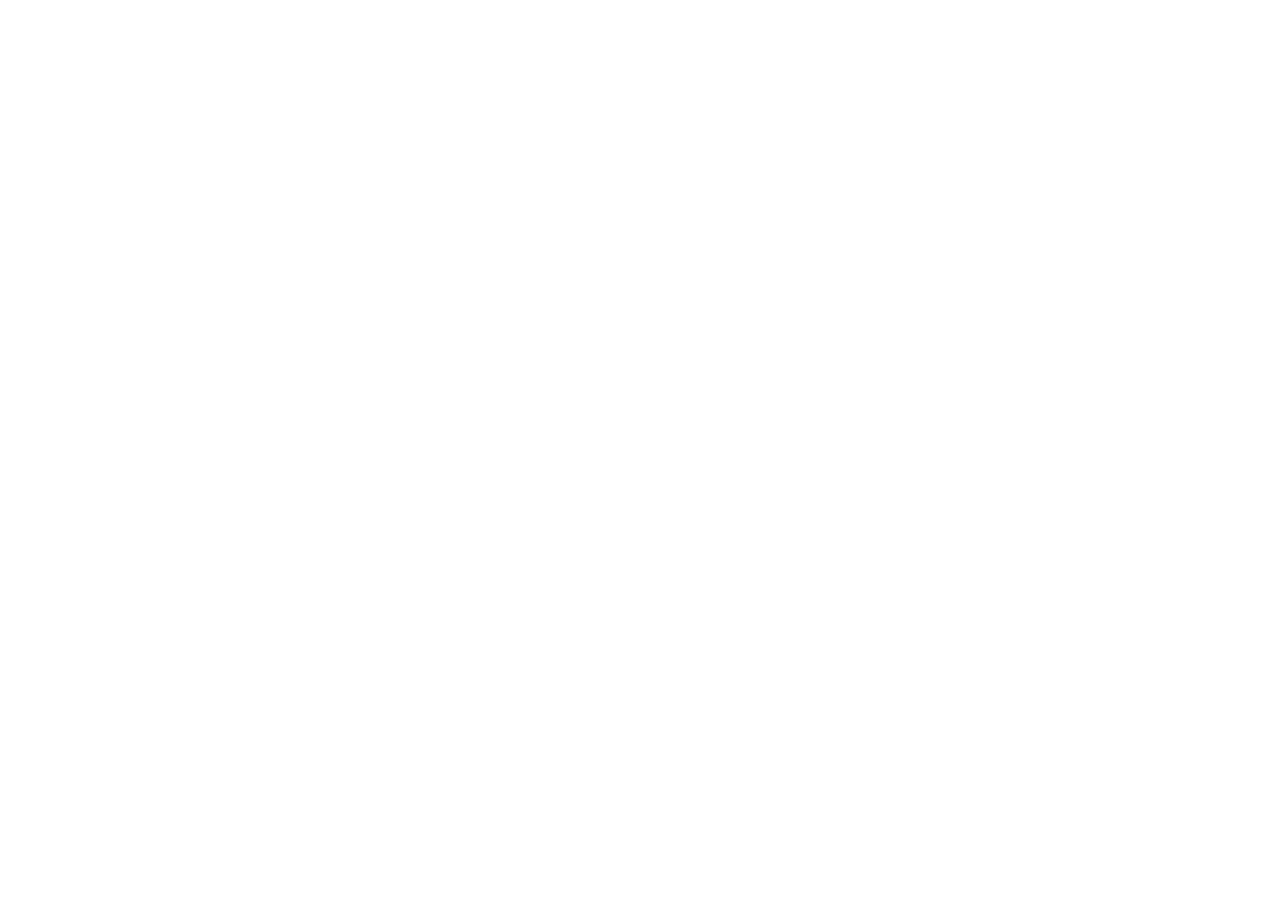
==== index.html @ ed8cbb83 "Initial commit." ====
<!DOCTYPE html>
<html lang="en">
<head>
    <meta charset="UTF-8">
    <meta name="viewport" content="width=device-width, initial-scale=1.0">
    <title>Egg Timer</title>
</head>
<body>
    
</body>
</html>
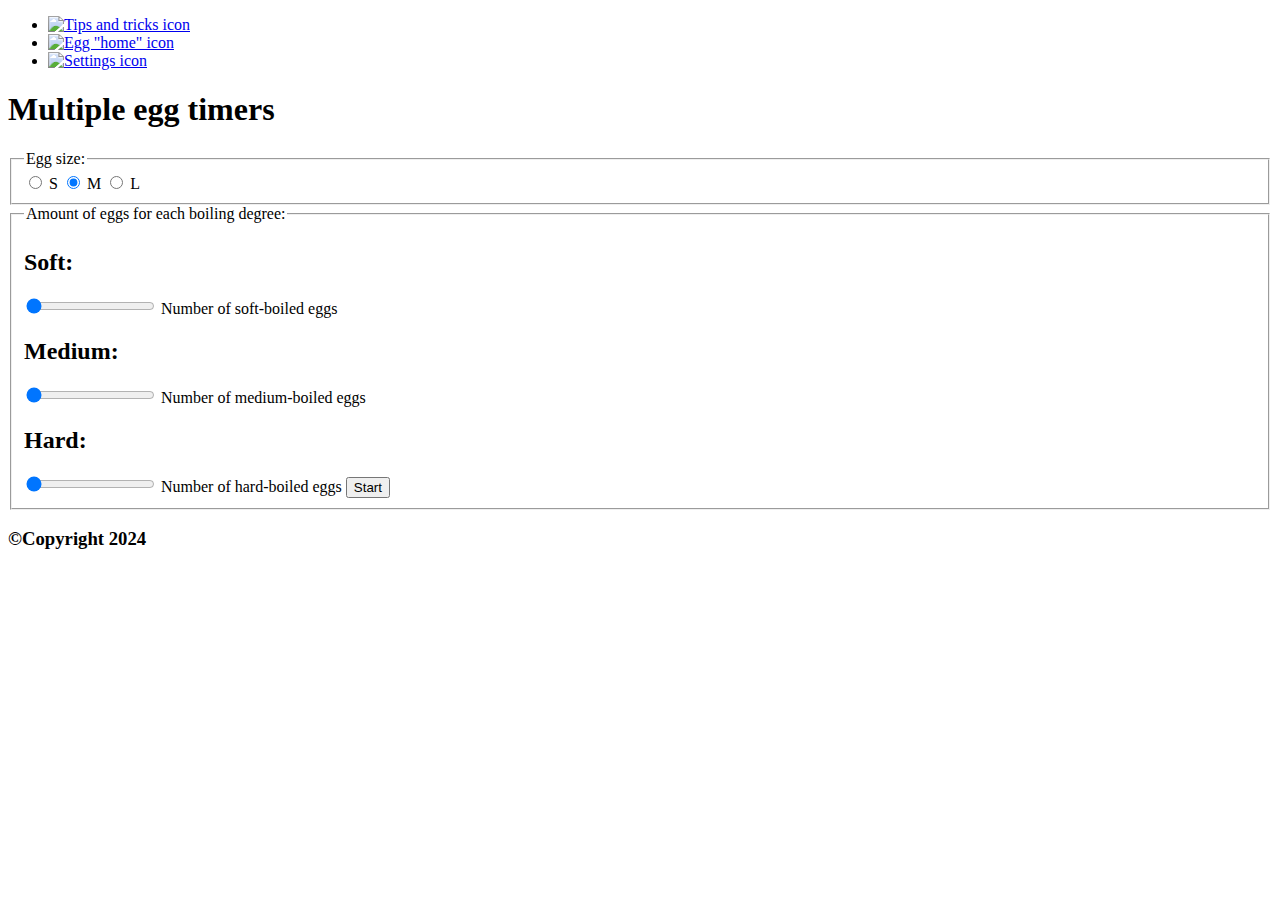
==== commit 53f41cd5: "Wrote basic HTML setup for main page." ====
--- a/index.html
+++ b/index.html
@@ -3,9 +3,49 @@
 <head>
     <meta charset="UTF-8">
     <meta name="viewport" content="width=device-width, initial-scale=1.0">
+    <link rel="stylesheet" href="assets/css/structure.css">
+    <link rel="stylesheet" href="assets/css/styles.css">
     <title>Egg Timer</title>
 </head>
 <body>
-    
+    <header>
+        <nav>
+            <ul>
+                <li><a href="#tips"><img src="assets/imgs/question-mark-icon.svg" alt="Tips and tricks icon" class="icon"></a></li>
+                <li><a href="#home"><img src="assets/imgs/egg-icon.svg" alt='Egg "home" icon' class="icon"></a></li>
+                <li><a href="#settings"><img src="assets/imgs/settings-icon.svg" alt="Settings icon" class="icon"></a></li>
+            </ul>
+        </nav>
+    </header>
+    <main>
+        <form action="TO-BE-ADDED.js">
+            <h1 class="visually-hidden">Multiple egg timers</h1>
+            <fieldset>
+                <legend class="visually-hidden">Egg size:</legend>
+                <input type="radio" id="small" name="egg-size" value="small">
+                <label for="small">S</label>
+                <input type="radio" id="medium" name="egg-size" value="medium" checked>
+                <label for="medium">M</label>
+                <input type="radio" id="large" name="egg-size" value="large">
+                <label for="large">L</label>
+            </fieldset>
+            <fieldset>
+                <legend class="visually-hidden">Amount of eggs for each boiling degree:</legend>
+                <h2>Soft:</h2>
+                <input type="range" min="0" max="9" value="0" id="no-soft-eggs">
+                <label for="no-soft-eggs" class="visually-hidden">Number of soft-boiled eggs</label>
+                <h2>Medium:</h2>
+                <input type="range" min="0" max="9" value="0" id="no-medium-eggs">
+                <label for="no-medium-eggs" class="visually-hidden">Number of medium-boiled eggs</label>
+                <h2>Hard:</h2>
+                <input type="range" min="0" max="9" value="0" id="no-hard-eggs">
+                <label for="no-hard-eggs" class="visually-hidden">Number of hard-boiled eggs</label>
+                <input type="submit" value="Start">
+            </fieldset>
+        </form>
+    </main>
+    <footer>
+        <h3>©Copyright 2024</h3>
+    </footer>
 </body>
 </html>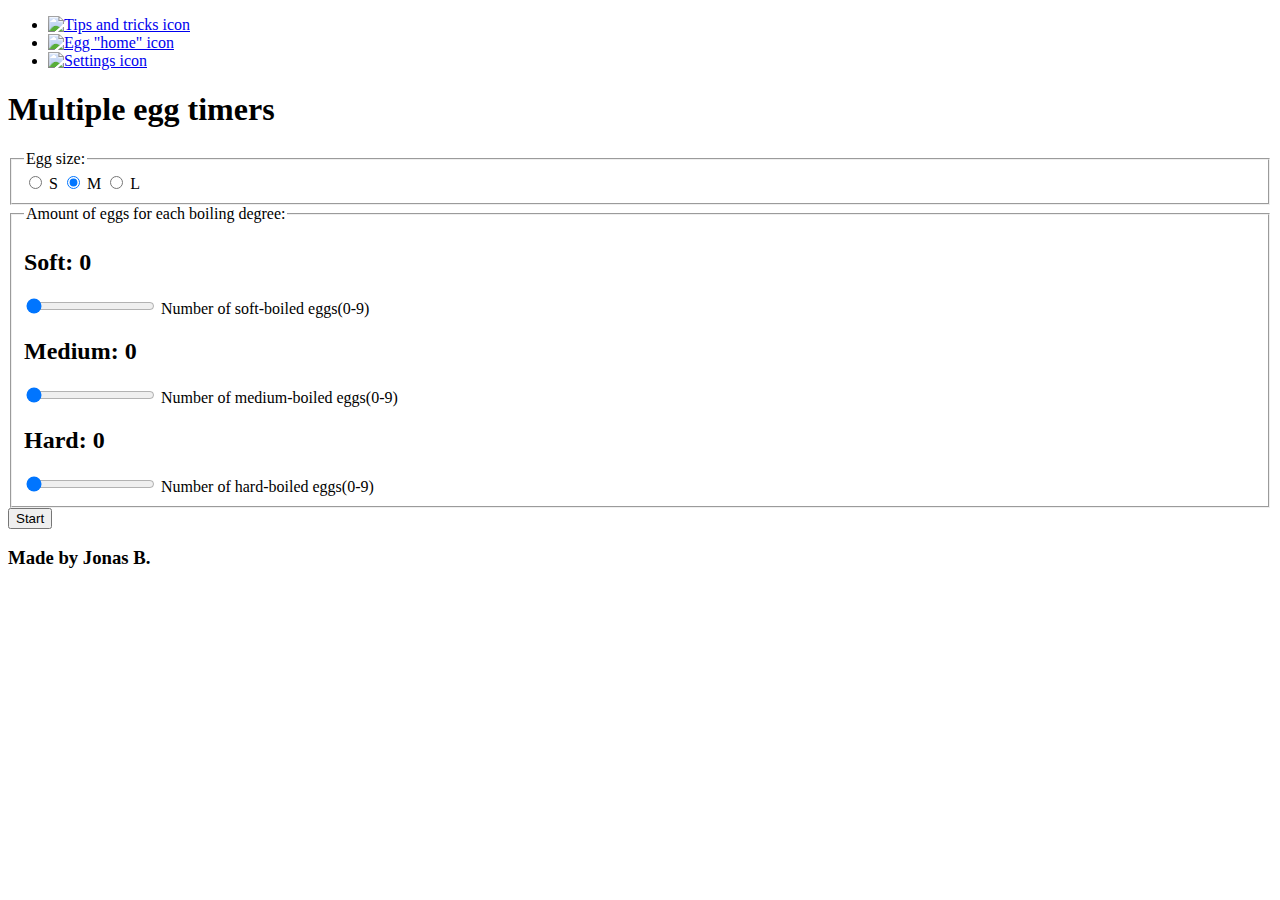
==== commit b65cb2cb: "Adjusted HTML to be more accessible, also wrote more descriptive IDs." ====
--- a/index.html
+++ b/index.html
@@ -5,47 +5,64 @@
     <meta name="viewport" content="width=device-width, initial-scale=1.0">
     <link rel="stylesheet" href="assets/css/structure.css">
     <link rel="stylesheet" href="assets/css/styles.css">
+    <link rel="stylesheet" href="assets/css/page-specific/index.css">
+    <script src="assets/js/index.js"></script>
+    <script src="assets/js/config.js"></script>
+    <script src="assets/js/timers.js"></script>
+    <script src="assets/js/loadURL.js"></script>
     <title>Egg Timer</title>
 </head>
 <body>
     <header>
         <nav>
             <ul>
-                <li><a href="#tips"><img src="assets/imgs/question-mark-icon.svg" alt="Tips and tricks icon" class="icon"></a></li>
-                <li><a href="#home"><img src="assets/imgs/egg-icon.svg" alt='Egg "home" icon' class="icon"></a></li>
-                <li><a href="#settings"><img src="assets/imgs/settings-icon.svg" alt="Settings icon" class="icon"></a></li>
+                <li><a href="tips-and-tricks.html"><img src="assets/imgs/question-mark-icon.svg" alt="Tips and tricks icon" class="icon" id="left-icon"></a></li>
+                <li><a href="index.html"><img src="assets/imgs/egg-icon.svg" alt='Egg "home" icon' class="icon" id="middle-icon"></a></li>
+                <li><a href="settings.html"><img src="assets/imgs/settings-icon.svg" alt="Settings icon" class="icon" id="right-icon"></a></li>
             </ul>
         </nav>
     </header>
     <main>
-        <form action="TO-BE-ADDED.js">
+        <form action="#start" id="egg-info">
             <h1 class="visually-hidden">Multiple egg timers</h1>
-            <fieldset>
+            <fieldset id="egg-size-selection">
                 <legend class="visually-hidden">Egg size:</legend>
-                <input type="radio" id="small" name="egg-size" value="small">
-                <label for="small">S</label>
-                <input type="radio" id="medium" name="egg-size" value="medium" checked>
-                <label for="medium">M</label>
-                <input type="radio" id="large" name="egg-size" value="large">
-                <label for="large">L</label>
+                <input type="radio" id="small-eggs" name="egg-size" value="small">
+                <label for="small-eggs" id="small-eggs-label">S</label>
+                <input type="radio" id="medium-eggs" name="egg-size" value="medium" checked>
+                <label for="medium-eggs" id="medium-eggs-label">M</label>
+                <input type="radio" id="large-eggs" name="egg-size" value="large">
+                <label for="large-eggs" id="large-eggs-label">L</label>
             </fieldset>
-            <fieldset>
+            <fieldset id="egg-amount-selection">
                 <legend class="visually-hidden">Amount of eggs for each boiling degree:</legend>
-                <h2>Soft:</h2>
-                <input type="range" min="0" max="9" value="0" id="no-soft-eggs">
-                <label for="no-soft-eggs" class="visually-hidden">Number of soft-boiled eggs</label>
-                <h2>Medium:</h2>
-                <input type="range" min="0" max="9" value="0" id="no-medium-eggs">
-                <label for="no-medium-eggs" class="visually-hidden">Number of medium-boiled eggs</label>
-                <h2>Hard:</h2>
-                <input type="range" min="0" max="9" value="0" id="no-hard-eggs">
-                <label for="no-hard-eggs" class="visually-hidden">Number of hard-boiled eggs</label>
-                <input type="submit" value="Start">
+                <!--Select number of soft boiled eggs-->
+                <h2>Soft: <span id="no-soft-eggs-visual">0</span></h2>
+                <input
+                    type="range"
+                    min="0" max="9" value="0"
+                    name="no-soft-eggs" id="no-soft-eggs">
+                <label for="no-soft-eggs" class="visually-hidden">Number of soft-boiled eggs(0-9)</label>
+                <!--Select number of medium boiled eggs-->
+                <h2>Medium: <span id="no-medium-eggs-visual">0</span></h2>
+                <input
+                    type="range"
+                    min="0" max="9" value="0"
+                    name="no-medium-eggs" id="no-medium-eggs">
+                <label for="no-medium-eggs" class="visually-hidden">Number of medium-boiled eggs(0-9)</label>
+                <!--Select number of hard boiled eggs-->
+                <h2>Hard: <span id="no-hard-eggs-visual">0</span></h2>
+                <input
+                    type="range"
+                    min="0" max="9" value="0"
+                    name="no-hard-eggs" id="no-hard-eggs">
+                <label for="no-hard-eggs" class="visually-hidden">Number of hard-boiled eggs(0-9)</label>
             </fieldset>
+            <input type="submit" value="Start">
         </form>
     </main>
     <footer>
-        <h3>©Copyright 2024</h3>
+        <h3>Made by Jonas B.</h3>
     </footer>
 </body>
 </html>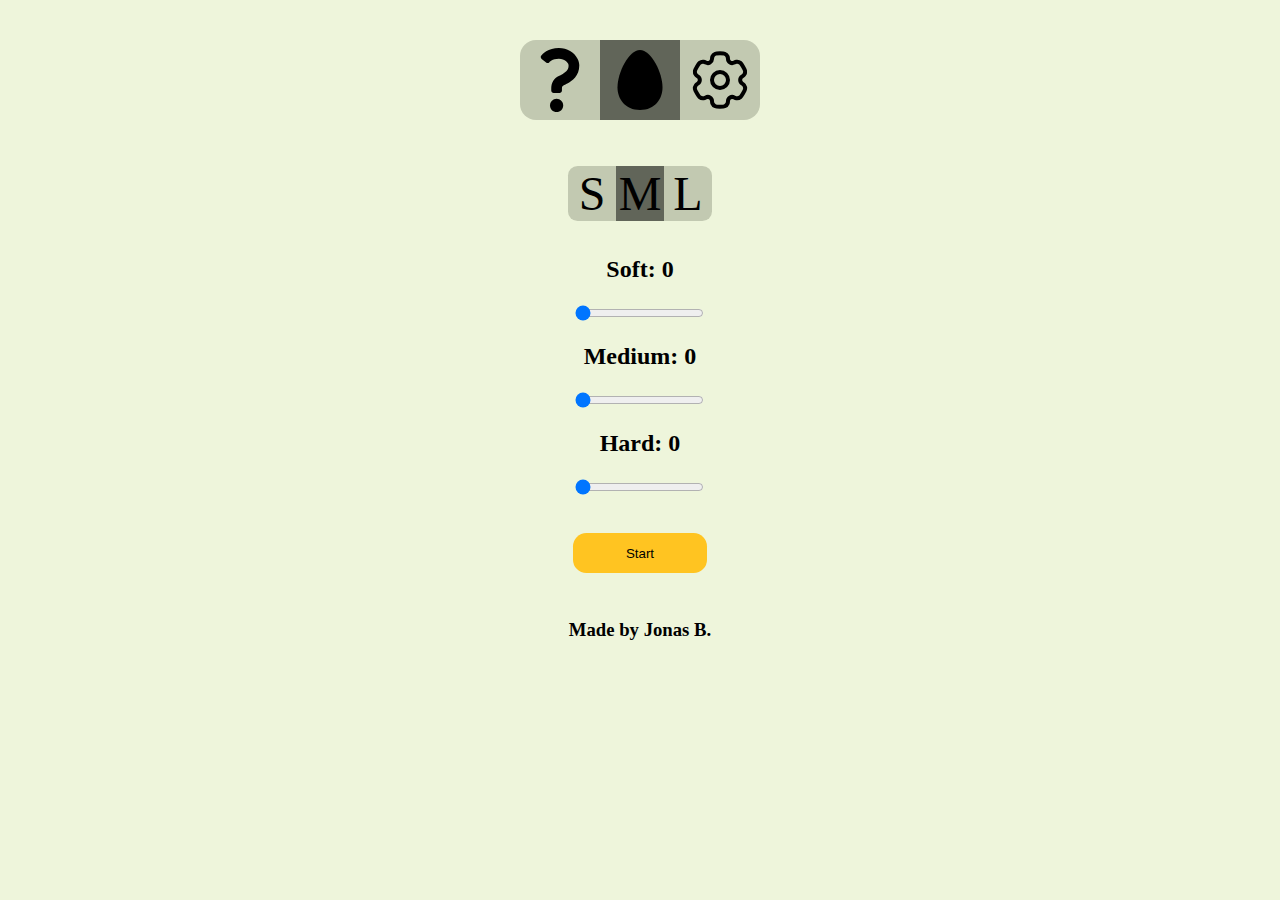
==== commit 07b46873: "Moved page specific javascript into designated folder." ====
--- a/index.html
+++ b/index.html
@@ -6,9 +6,8 @@
     <link rel="stylesheet" href="assets/css/structure.css">
     <link rel="stylesheet" href="assets/css/styles.css">
     <link rel="stylesheet" href="assets/css/page-specific/index.css">
-    <script src="assets/js/index.js"></script>
+    <script src="assets/js/page-specific/index.js"></script>
     <script src="assets/js/config.js"></script>
-    <script src="assets/js/timers.js"></script>
     <script src="assets/js/loadURL.js"></script>
     <title>Egg Timer</title>
 </head>
--- a/assets/css/structure.css
+++ b/assets/css/structure.css
@@ -0,0 +1,92 @@
+
+html
+{
+    height: 100%;
+}
+
+.visually-hidden
+{
+    display: none;
+}
+
+body
+{
+    display: flex;
+    flex-direction: column;
+    align-items: center;
+    height: 100%;
+    margin: 0;
+}
+
+nav
+{
+    padding: 2.5em;
+}
+
+nav ul
+{
+    list-style-type: none;
+    margin: 0;
+    padding: 0;
+    overflow: hidden;
+}
+
+li
+{
+    float: left;
+}
+
+a
+{
+    display: flex;
+}
+
+.icon
+{
+    width: 4em;
+    height: 4em;
+    padding: .5em;
+}
+
+form
+{
+    display: flex;
+    flex-direction: column;
+    align-items: center;
+}
+
+#egg-size-selection
+{
+    display: flex;
+    flex-direction: row;
+    width: 9em;
+    justify-content: space-around;
+}
+
+#egg-size-selection label
+{
+    display: flex;
+    flex-direction: row;
+    justify-content: center;
+    font-size: 3em;
+    width: 100%;
+}
+
+#egg-size-selection input
+{
+    display: none;
+}
+
+#egg-amount-selection
+{
+    display: flex;
+    flex-direction: column;
+    align-items: center;
+}
+
+#egg-info input[type="submit"]
+{
+    width: 10em;
+    height: 3em;
+    margin: 2em;
+}--- a/assets/css/styles.css
+++ b/assets/css/styles.css
@@ -0,0 +1,57 @@
+body
+{   
+    background-color: #EEF5DB;
+}
+
+fieldset
+{
+    border: 0;
+}
+
+#left-icon
+{
+    border-radius: 1em 0 0 1em;
+}
+
+#right-icon
+{
+    border-radius:  0 1em 1em 0;
+}
+
+#egg-size-selection label, .icon
+{
+    background-color: #C2C9B1;
+}
+
+#egg-size-selection label:hover, .icon:hover
+{
+    background-color: #929785;
+    cursor: pointer;
+}
+
+#egg-size-selection input:checked + label
+{
+    background-color: #616559;
+}
+
+#small-eggs-label
+{
+    border-radius: .2em 0 0 .2em;
+}
+
+#large-eggs-label
+{
+    border-radius: 0 .2em .2em 0;
+}
+
+#egg-info input[type="submit"]
+{
+    background-color: #FFC421;
+    border: 0;
+    border-radius: 1em;
+}
+
+#egg-info input[type="submit"]:hover
+{
+    background-color: rgb(42, 120, 11);
+}--- a/assets/css/page-specific/index.css
+++ b/assets/css/page-specific/index.css
@@ -0,0 +1,4 @@
+#middle-icon
+{
+    background-color: #616559;
+}